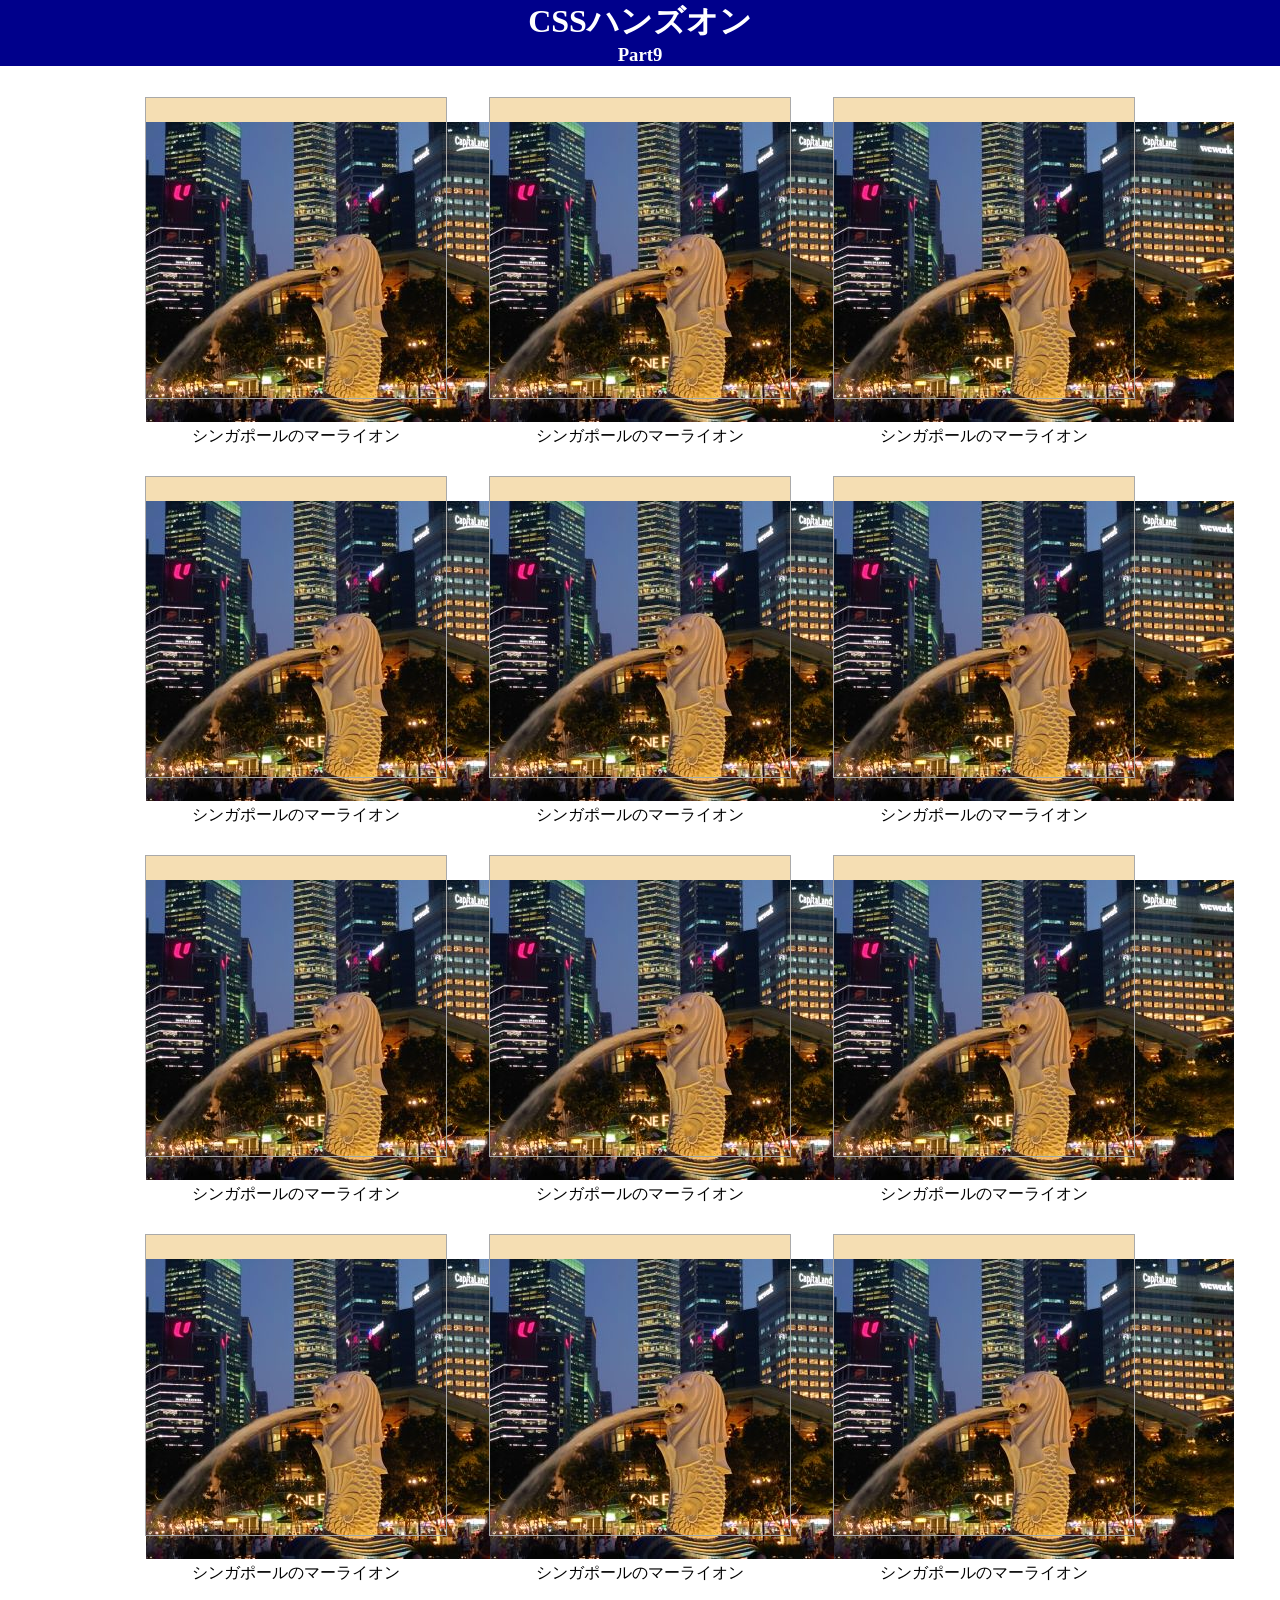
==== 09.様々なプロパティ/index.html @ 77a1b5cf "Merge branch 'main' of github.com:onichan62/CSS-Tutorial" ====
<!DOCTYPE html>
<html lang="ja">
<head>
  <meta charset="UTF-8">
  <link rel="stylesheet" href="styles.css">
  <title>Document</title>
</head>
<body>
  <header>
    <h1>CSSハンズオン</h1>
    <h3>Part9</h3>
  </header>
  <main>
    <div class="container">
      <div class="inner-container">
        <img src="img/lion-small.jpg" alt="lion">
        <p>シンガポールのマーライオン</p>
      </div>
      <div class="inner-container">
        <img src="img/lion-small.jpg" alt="lion">
        <p>シンガポールのマーライオン</p>
      </div>
      <div class="inner-container">
        <img src="img/lion-small.jpg" alt="lion">
        <p>シンガポールのマーライオン</p>
      </div>
    </div>
    <div class="container">
      <div class="inner-container">
        <img src="img/lion-small.jpg" alt="lion">
        <p>シンガポールのマーライオン</p>
      </div>
      <div class="inner-container">
        <img src="img/lion-small.jpg" alt="lion">
        <p>シンガポールのマーライオン</p>
      </div>
      <div class="inner-container">
        <img src="img/lion-small.jpg" alt="lion">
        <p>シンガポールのマーライオン</p>
      </div>
    </div>
    <div class="container">
      <div class="inner-container">
        <img src="img/lion-small.jpg" alt="lion">
        <p>シンガポールのマーライオン</p>
      </div>
      <div class="inner-container">
        <img src="img/lion-small.jpg" alt="lion">
        <p>シンガポールのマーライオン</p>
      </div>
      <div class="inner-container">
        <img src="img/lion-small.jpg" alt="lion">
        <p>シンガポールのマーライオン</p>
      </div>
    </div>
    <div class="container">
      <div class="inner-container">
        <img src="img/lion-small.jpg" alt="lion">
        <p>シンガポールのマーライオン</p>
      </div>
      <div class="inner-container">
        <img src="img/lion-small.jpg" alt="lion">
        <p>シンガポールのマーライオン</p>
      </div>
      <div class="inner-container">
        <img src="img/lion-small.jpg" alt="lion">
        <p>シンガポールのマーライオン</p>
      </div>
    </div>
  </main>
  <footer>RareTECH</footer>
</body>
</html>
---- 09.様々なプロパティ/styles.css ----
* {
  padding: 0;
  margin: 0;
}

header {
  text-align: center;
  background-color: darkblue;
  color: white;
}

main {
  text-align: center;
}

.container {
  margin: 32px 0;
}

.inner-container {
  display: inline-block;
  width: 300px;
  height: 300px;
  outline: 1px darkgray solid;
  margin: 0 20px;
  background-color: wheat;
}

img {
  margin-top: 24px;
}

footer {
  text-align: center;
  font-size: 12px;
  margin-top: 32px;
}


/* img要素にスタイルを適用 */

/* header要素にスタイルを適用 */
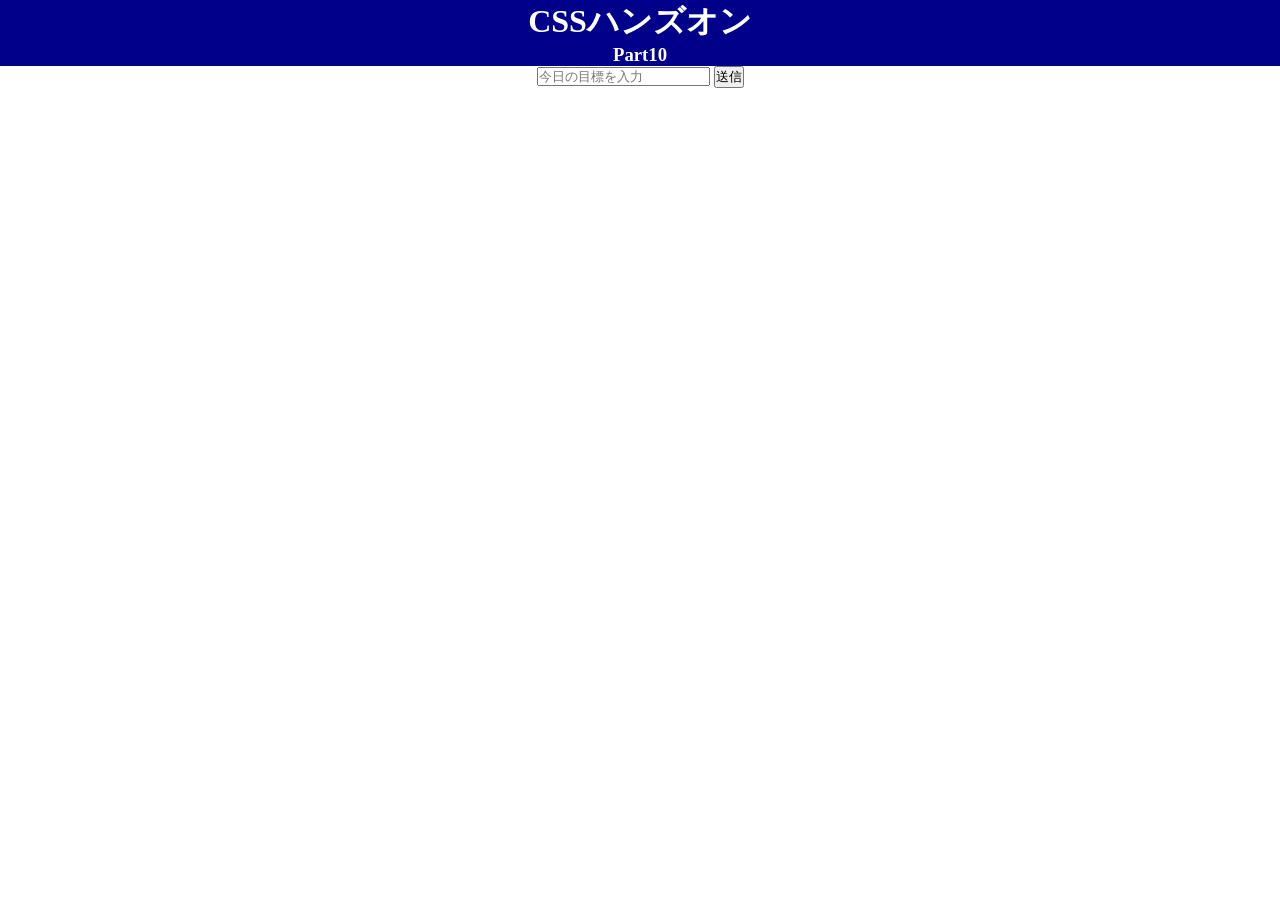
==== commit fe0b9d08: "Part10 疑似クラス" ====
--- a/09.様々なプロパティ/index.html
+++ b/09.様々なプロパティ/index.html
@@ -8,66 +8,13 @@
 <body>
   <header>
     <h1>CSSハンズオン</h1>
-    <h3>Part9</h3>
+    <h3>Part10</h3>
   </header>
   <main>
-    <div class="container">
-      <div class="inner-container">
-        <img src="img/lion-small.jpg" alt="lion">
-        <p>シンガポールのマーライオン</p>
-      </div>
-      <div class="inner-container">
-        <img src="img/lion-small.jpg" alt="lion">
-        <p>シンガポールのマーライオン</p>
-      </div>
-      <div class="inner-container">
-        <img src="img/lion-small.jpg" alt="lion">
-        <p>シンガポールのマーライオン</p>
-      </div>
-    </div>
-    <div class="container">
-      <div class="inner-container">
-        <img src="img/lion-small.jpg" alt="lion">
-        <p>シンガポールのマーライオン</p>
-      </div>
-      <div class="inner-container">
-        <img src="img/lion-small.jpg" alt="lion">
-        <p>シンガポールのマーライオン</p>
-      </div>
-      <div class="inner-container">
-        <img src="img/lion-small.jpg" alt="lion">
-        <p>シンガポールのマーライオン</p>
-      </div>
-    </div>
-    <div class="container">
-      <div class="inner-container">
-        <img src="img/lion-small.jpg" alt="lion">
-        <p>シンガポールのマーライオン</p>
-      </div>
-      <div class="inner-container">
-        <img src="img/lion-small.jpg" alt="lion">
-        <p>シンガポールのマーライオン</p>
-      </div>
-      <div class="inner-container">
-        <img src="img/lion-small.jpg" alt="lion">
-        <p>シンガポールのマーライオン</p>
-      </div>
-    </div>
-    <div class="container">
-      <div class="inner-container">
-        <img src="img/lion-small.jpg" alt="lion">
-        <p>シンガポールのマーライオン</p>
-      </div>
-      <div class="inner-container">
-        <img src="img/lion-small.jpg" alt="lion">
-        <p>シンガポールのマーライオン</p>
-      </div>
-      <div class="inner-container">
-        <img src="img/lion-small.jpg" alt="lion">
-        <p>シンガポールのマーライオン</p>
-      </div>
-    </div>
+    <form>
+      <input type="text" placeholder="今日の目標を入力">
+      <button type="submit">送信</button>
+    </form>
   </main>
-  <footer>RareTECH</footer>
 </body>
 </html>
